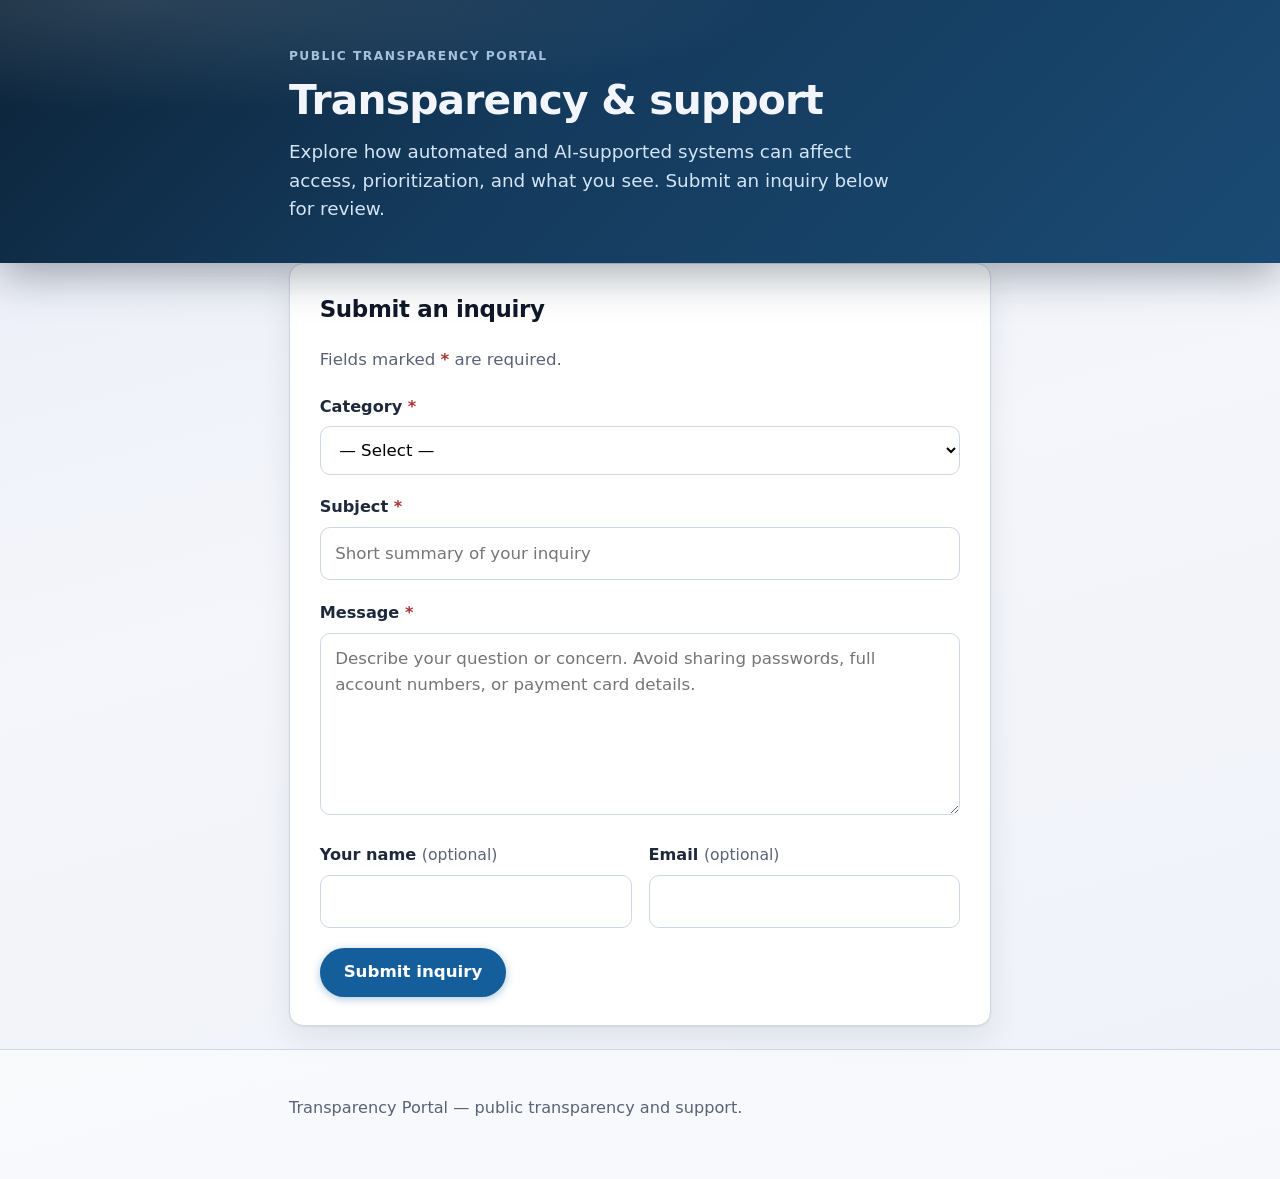
==== webportal/TransparencyPortal.Api/wwwroot/index.html @ 7e0c03d6 "new" ====
<!DOCTYPE html>
<html lang="en">
<head>
  <meta charset="utf-8" />
  <meta name="viewport" content="width=device-width, initial-scale=1" />
  <title>Transparency Portal — Submit an inquiry</title>
  <meta name="description" content="Public transparency portal: submit an inquiry about how automated and AI-supported systems affect what you see, and follow the conversation with support." />
  <link rel="stylesheet" href="css/user.css" />
</head>
<body>
  <a class="skip-link" href="#main">Skip to content</a>
  <header class="site-header">
    <div class="wrap">
      <p class="eyebrow">Public transparency portal</p>
      <h1>Transparency &amp; support</h1>
      <p class="lede">
        Explore how automated and AI-supported systems can affect access, prioritization, and what you see. Submit an inquiry below for review.
      </p>
    </div>
  </header>

  <main id="main" class="wrap">
    <section id="form-panel" class="panel">
      <h2>Submit an inquiry</h2>
      <p id="form-intro" class="intro">
        Fields marked <span class="req" aria-hidden="true">*</span> are required.
      </p>

      <form id="ticket-form" novalidate>
        <div class="field">
          <label for="category">Category <span class="req" aria-hidden="true">*</span></label>
          <select id="category" name="category" required>
            <option value="">— Select —</option>
            <option value="transparency">Transparency &amp; policy</option>
            <option value="ranking">Ranking, search &amp; prioritization</option>
            <option value="account">Account access</option>
            <option value="billing">Billing</option>
            <option value="feedback">Feedback</option>
            <option value="other">Other</option>
          </select>
        </div>

        <div class="field">
          <label for="subject">Subject <span class="req" aria-hidden="true">*</span></label>
          <input type="text" id="subject" name="subject" maxlength="200" required autocomplete="off" placeholder="Short summary of your inquiry" />
        </div>

        <div class="field">
          <label for="message">Message <span class="req" aria-hidden="true">*</span></label>
          <textarea id="message" name="message" rows="6" maxlength="8000" required placeholder="Describe your question or concern. Avoid sharing passwords, full account numbers, or payment card details."></textarea>
        </div>

        <div class="field-row">
          <div class="field">
            <label for="contact-name">Your name <span class="optional">(optional)</span></label>
            <input type="text" id="contact-name" name="contactName" maxlength="120" autocomplete="name" />
          </div>
          <div class="field">
            <label for="contact-email">Email <span class="optional">(optional)</span></label>
            <input type="email" id="contact-email" name="contactEmail" maxlength="200" autocomplete="email" />
          </div>
        </div>

        <button type="submit" class="btn primary" id="submit-btn">Submit inquiry</button>
      </form>
    </section>

    <section id="ticket-detail-panel" class="panel ticket-detail" hidden>
      <div id="ticket-not-found" class="ticket-not-found" hidden>
        <h2>Ticket not found</h2>
        <p class="hint">We couldn’t find an inquiry with ticket ID <strong id="not-found-id"></strong>.</p>
        <p><a href="#" class="link" id="link-not-found-home">Back to inquiries</a></p>
      </div>

      <div id="ticket-detail-content" class="ticket-detail-content" hidden>
        <div class="ticket-detail-header">
          <h2 class="detail-title">
            Ticket <span class="ref-id detail-ref" id="detail-ticket-id"></span>
          </h2>
          <p class="ticket-subject-line" id="detail-subject"></p>
          <p class="ticket-meta-line">
            <span id="detail-category"></span>
            <span class="ticket-meta-sep" aria-hidden="true"> · </span>
            Opened <time id="detail-created"></time>
          </p>
          <p class="ticket-contact-line" id="detail-contact-line" hidden></p>
        </div>

        <p id="ticket-detail-flash" class="detail-flash" hidden role="status"></p>

        <div class="conversation" id="conversation-thread" aria-live="polite" aria-relevant="additions"></div>

        <form id="followup-form" class="followup-form" novalidate>
          <label for="followup-message">Your follow-up</label>
          <textarea
            id="followup-message"
            name="followupMessage"
            rows="4"
            maxlength="8000"
            placeholder="Add another message to this conversation."
          ></textarea>
          <button type="submit" class="btn primary" id="btn-followup-send">Send follow-up</button>
        </form>

        <p class="detail-actions">
          <button type="button" class="btn ghost" id="btn-ticket-back">Back to inquiries</button>
          <button type="button" class="btn ghost" id="btn-ticket-another">Submit another inquiry</button>
        </p>
      </div>
    </section>

    <section id="history-panel" class="panel history" hidden>
      <h2>Your recent inquiries</h2>
      <p class="history-note">Select a ticket to view the conversation with support.</p>
      <ul id="ticket-history" class="ticket-history"></ul>
    </section>
  </main>

  <footer class="site-footer">
    <div class="wrap">
      <p class="footer-note">Transparency Portal — public transparency and support.</p>
    </div>
  </footer>

  <script src="js/user.js" defer></script>
</body>
</html>
---- webportal/TransparencyPortal.Api/wwwroot/css/user.css ----
:root {
  color-scheme: light;
  --bg: #eef1f8;
  --bg-accent: linear-gradient(165deg, #e8ecf6 0%, #f4f6fb 45%, #eef1f8 100%);
  --surface: #ffffff;
  --text: #12151c;
  --muted: #5a6278;
  --border: #cfd6e6;
  --accent: #155e9c;
  --accent-hover: #124f84;
  --accent-soft: #e3eef8;
  --accent-border: #a8c4e0;
  --danger: #a83232;
  --ok: #1d6b3d;
  --radius: 14px;
  --radius-sm: 10px;
  --shadow: 0 1px 2px rgba(15, 23, 42, 0.06), 0 12px 32px rgba(15, 23, 42, 0.08);
  --shadow-sm: 0 2px 8px rgba(15, 23, 42, 0.06);
  font-family: "Segoe UI", system-ui, -apple-system, sans-serif;
  line-height: 1.55;
  font-size: 1.0625rem;
}

*,
*::before,
*::after {
  box-sizing: border-box;
}

body {
  margin: 0;
  min-height: 100vh;
  background: var(--bg-accent);
  color: var(--text);
  -webkit-font-smoothing: antialiased;
}

.skip-link {
  position: absolute;
  left: -999px;
  top: 0;
  padding: 0.5rem 1rem;
  background: var(--surface);
  border: 1px solid var(--border);
  border-radius: var(--radius-sm);
  z-index: 100;
  font-weight: 600;
}

.skip-link:focus {
  left: 1rem;
  outline: 2px solid var(--accent);
  outline-offset: 2px;
}

.wrap {
  max-width: 44rem;
  margin: 0 auto;
  padding: 0 1.35rem;
}

.site-header {
  position: relative;
  background: linear-gradient(135deg, #0c2338 0%, #143a5c 42%, #1a4a73 100%);
  color: #f2f6fc;
  padding: 2.75rem 0 2.35rem;
  box-shadow: 0 12px 40px rgba(8, 20, 40, 0.35);
}

.site-header::after {
  content: "";
  position: absolute;
  inset: 0;
  background: radial-gradient(1200px 200px at 10% 0%, rgba(255, 255, 255, 0.12), transparent 55%);
  pointer-events: none;
}

.site-header .wrap {
  position: relative;
  z-index: 1;
}

.eyebrow {
  text-transform: uppercase;
  letter-spacing: 0.12em;
  font-size: 0.72rem;
  font-weight: 700;
  margin: 0 0 0.65rem;
  opacity: 0.88;
  color: #b8d4f0;
}

.site-header h1 {
  margin: 0 0 0.85rem;
  font-size: clamp(1.85rem, 4.5vw, 2.4rem);
  font-weight: 700;
  letter-spacing: -0.02em;
  line-height: 1.15;
}

.lede {
  margin: 0;
  max-width: 52ch;
  color: #d4e5f7;
  font-size: 1.08rem;
  line-height: 1.55;
}

main {
  padding: 2.25rem 0 3.5rem;
}

.intro {
  margin: 0 0 1.25rem;
  color: var(--muted);
  font-size: 0.98rem;
}

.req {
  color: var(--danger);
  font-weight: 700;
}

.optional {
  font-weight: 400;
  color: var(--muted);
  font-size: 0.92rem;
}

.panel {
  background: var(--surface);
  border: 1px solid var(--border);
  border-radius: var(--radius);
  padding: 1.65rem 1.75rem;
  margin-bottom: 1.35rem;
  box-shadow: var(--shadow);
}

.panel h2 {
  margin: 0 0 1.1rem;
  font-size: 1.35rem;
  font-weight: 700;
  letter-spacing: -0.015em;
  color: #0f1729;
}

.field {
  margin-bottom: 1.15rem;
}

.field-row {
  display: grid;
  grid-template-columns: 1fr 1fr;
  gap: 1rem;
}

@media (max-width: 560px) {
  .field-row {
    grid-template-columns: 1fr;
  }
}

.field label {
  display: block;
  font-weight: 700;
  margin-bottom: 0.45rem;
  font-size: 0.95rem;
  color: #1e293b;
}

input[type="text"],
input[type="email"],
select,
textarea {
  width: 100%;
  padding: 0.75rem 0.85rem;
  border-radius: var(--radius-sm);
  border: 1px solid var(--border);
  font: inherit;
  font-size: 0.98rem;
  background: #fff;
  transition: border-color 0.15s ease, box-shadow 0.15s ease;
}

select {
  cursor: pointer;
}

textarea {
  resize: vertical;
  min-height: 120px;
}

input:hover,
select:hover,
textarea:hover {
  border-color: #aab6cc;
}

input:focus-visible,
select:focus-visible,
textarea:focus-visible {
  outline: none;
  border-color: var(--accent);
  box-shadow: 0 0 0 3px rgba(21, 94, 156, 0.2);
}

.btn {
  display: inline-flex;
  align-items: center;
  justify-content: center;
  gap: 0.4rem;
  padding: 0.62rem 1.35rem;
  border-radius: 999px;
  border: 1px solid transparent;
  font: inherit;
  font-weight: 700;
  font-size: 0.98rem;
  cursor: pointer;
  transition: filter 0.15s ease, box-shadow 0.15s ease, border-color 0.15s ease;
}

.btn.primary {
  background: var(--accent);
  color: #fff;
  box-shadow: 0 2px 8px rgba(21, 94, 156, 0.35);
}

.btn.primary:hover {
  background: var(--accent-hover);
}

.btn.primary:focus-visible {
  outline: 2px solid var(--accent);
  outline-offset: 3px;
}

.btn.ghost {
  background: #fff;
  border-color: var(--border);
  color: var(--text);
}

.btn.ghost:hover {
  border-color: #9aa4b8;
  background: #f8fafc;
}

.ref-id {
  font-family: ui-monospace, "Cascadia Code", Consolas, monospace;
  font-size: 1.05rem;
  font-weight: 600;
  word-break: break-all;
  margin: 0.35rem 0 1.25rem;
  padding: 0.75rem 1rem;
  background: #f1f5f9;
  border: 1px dashed #94a3b8;
  border-radius: var(--radius-sm);
  color: #0f172a;
}

.hint {
  color: var(--muted);
  margin: 0 0 1.35rem;
  font-size: 0.98rem;
}

.history-note {
  margin: 0 0 1rem;
  font-size: 0.92rem;
  color: var(--muted);
}

.ticket-history {
  list-style: none;
  margin: 0;
  padding: 0;
  display: flex;
  flex-direction: column;
  gap: 0.85rem;
}

.ticket-history li {
  margin: 0;
  padding: 0;
}

.ticket-card {
  position: relative;
  display: flex;
  flex-direction: column;
  gap: 0.35rem;
  padding: 0.9rem 3.25rem 0.9rem 1rem;
  background: #f8fafc;
  border: 1px solid #e2e8f0;
  border-radius: var(--radius-sm);
  text-decoration: none;
  color: inherit;
  transition: border-color 0.15s ease, box-shadow 0.15s ease, background 0.15s ease;
}

.ticket-card:hover {
  border-color: var(--accent);
  background: var(--accent-soft);
  box-shadow: var(--shadow-sm);
}

.ticket-card:focus-visible {
  outline: 2px solid var(--accent);
  outline-offset: 2px;
}

.ticket-open-hint {
  position: absolute;
  top: 50%;
  right: 1rem;
  transform: translateY(-50%);
  font-size: 0.8rem;
  font-weight: 700;
  color: var(--accent);
}

.ticket-id {
  font-family: ui-monospace, Consolas, monospace;
  font-size: 0.9rem;
  font-weight: 700;
  color: var(--accent);
}

.ticket-meta {
  font-size: 0.85rem;
  color: var(--muted);
}

.ticket-subject {
  font-weight: 600;
  color: #1e293b;
  padding-right: 0.25rem;
}

.detail-title {
  margin: 0 0 1.25rem;
  font-size: 1.35rem;
  font-weight: 700;
  letter-spacing: -0.015em;
  color: #0f1729;
  line-height: 1.35;
}

.detail-title .detail-ref {
  display: inline-block;
  margin: 0 0 0 0.35rem;
  vertical-align: middle;
  font-size: 1.05rem;
  padding: 0.35rem 0.65rem;
}

.ticket-detail-header {
  margin-bottom: 1.25rem;
}

.ticket-detail-header .detail-title {
  margin-bottom: 0.5rem;
}

.ticket-subject-line {
  margin: 0 0 0.35rem;
  font-size: 1.08rem;
  font-weight: 600;
  color: #1e293b;
  line-height: 1.4;
}

.ticket-meta-line {
  margin: 0 0 0.35rem;
  font-size: 0.92rem;
  color: var(--muted);
}

.ticket-meta-line time {
  font-weight: 600;
  color: #475569;
}

.ticket-contact-line {
  margin: 0.5rem 0 0;
  font-size: 0.92rem;
  color: var(--muted);
}

.detail-flash {
  margin: 0 0 1.15rem;
  padding: 0.9rem 1rem;
  background: #e8f5ee;
  border: 1px solid #9dceb0;
  border-radius: var(--radius-sm);
  color: #14532d;
  font-weight: 600;
  font-size: 0.98rem;
}

.ticket-not-found h2 {
  margin: 0 0 0.75rem;
}

.conversation {
  display: flex;
  flex-direction: column;
  gap: 1rem;
  margin: 0 0 1.35rem;
  padding: 1rem 0;
  max-height: min(70vh, 520px);
  overflow-y: auto;
  border-top: 1px solid #e2e8f0;
  border-bottom: 1px solid #e2e8f0;
}

.bubble {
  max-width: 92%;
  border-radius: var(--radius-sm);
  padding: 0.85rem 1rem;
  box-shadow: var(--shadow-sm);
}

.bubble--user {
  align-self: flex-end;
  background: #e8eef8;
  border: 1px solid #c5d4eb;
}

.bubble--staff {
  align-self: flex-start;
  background: #f0f7fc;
  border: 1px solid var(--accent-border);
}

.bubble-head {
  display: flex;
  flex-wrap: wrap;
  justify-content: space-between;
  gap: 0.35rem 0.75rem;
  margin-bottom: 0.5rem;
  font-size: 0.82rem;
}

.bubble-label {
  font-weight: 700;
  color: #0f1729;
}

.bubble--staff .bubble-label {
  color: var(--accent);
}

.bubble-time {
  color: var(--muted);
  font-variant-numeric: tabular-nums;
}

.bubble-body {
  margin: 0;
  font-size: 0.98rem;
  line-height: 1.55;
  color: #1e293b;
  white-space: pre-wrap;
  word-break: break-word;
}

.followup-form {
  margin: 0 0 1.25rem;
}

.followup-form label {
  display: block;
  font-weight: 700;
  margin-bottom: 0.45rem;
  font-size: 0.95rem;
  color: #1e293b;
}

.followup-form textarea {
  width: 100%;
  margin-bottom: 0.75rem;
  padding: 0.75rem 0.85rem;
  border-radius: var(--radius-sm);
  border: 1px solid var(--border);
  font: inherit;
  font-size: 0.98rem;
  min-height: 100px;
  resize: vertical;
}

.followup-form textarea:focus-visible {
  outline: none;
  border-color: var(--accent);
  box-shadow: 0 0 0 3px rgba(21, 94, 156, 0.2);
}

.detail-actions {
  display: flex;
  flex-wrap: wrap;
  gap: 0.75rem;
  margin: 0;
}

.link {
  color: var(--accent);
  font-weight: 700;
  text-decoration: none;
  border-bottom: 1px solid rgba(21, 94, 156, 0.35);
}

.link:hover {
  border-bottom-color: var(--accent);
}

.site-footer {
  border-top: 1px solid var(--border);
  padding: 1.75rem 0 2.5rem;
  color: var(--muted);
  font-size: 0.95rem;
  background: rgba(255, 255, 255, 0.55);
}

.footer-note code {
  font-size: 0.88em;
  padding: 0.15rem 0.4rem;
  background: #e2e8f0;
  border-radius: 6px;
}

@media (max-width: 520px) {
  .panel {
    padding: 1.25rem 1.2rem;
  }

  .site-header {
    padding: 2.25rem 0 1.85rem;
  }
}
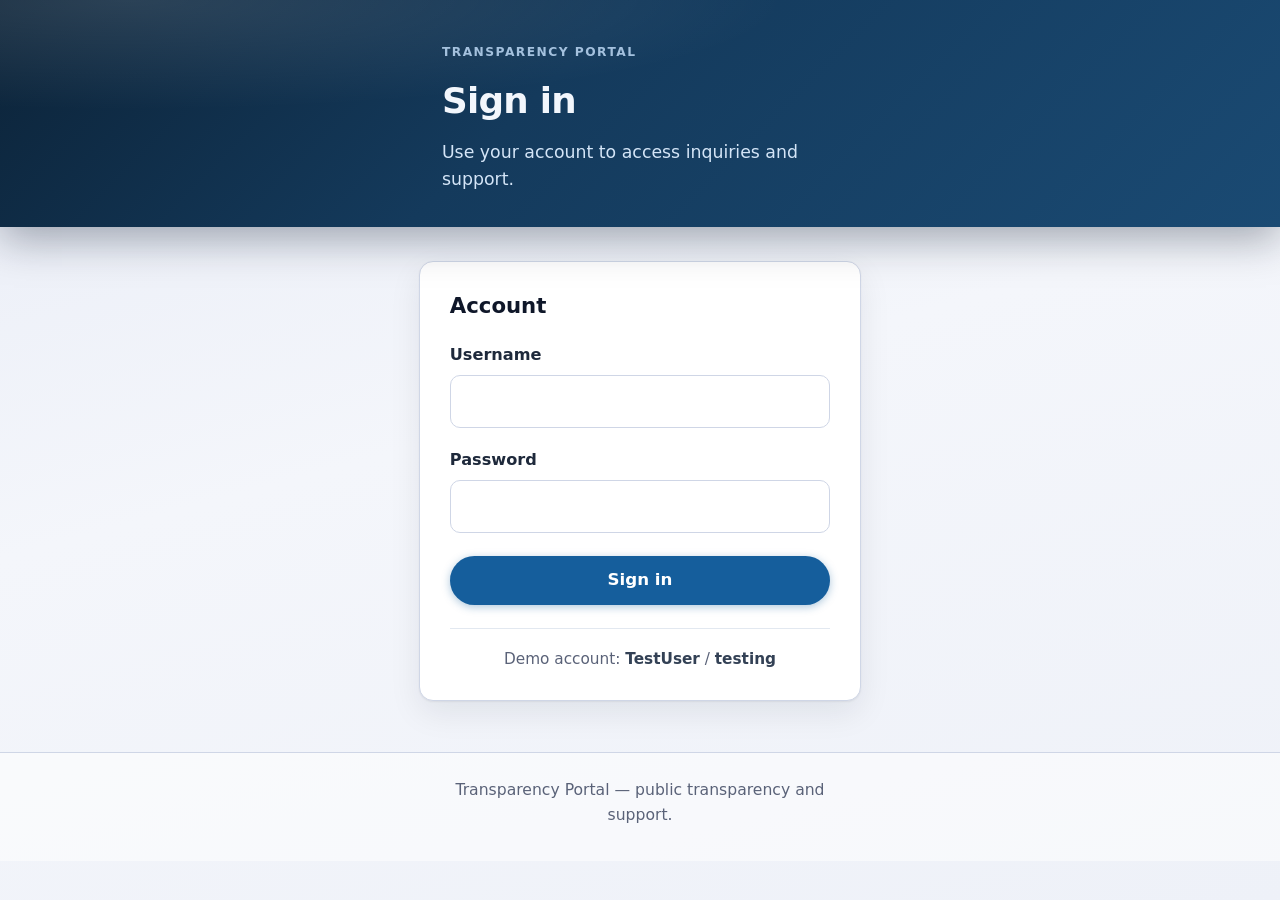
==== commit 3a35f14c: "login page" ====
--- a/webportal/TransparencyPortal.Api/wwwroot/index.html
+++ b/webportal/TransparencyPortal.Api/wwwroot/index.html
@@ -8,7 +8,18 @@
   <link rel="stylesheet" href="css/user.css" />
 </head>
 <body>
+  <script src="js/auth.js"></script>
+  <script src="js/auth-guard.js"></script>
   <a class="skip-link" href="#main">Skip to content</a>
+  <div class="app-topbar">
+    <div class="wrap app-topbar-inner">
+      <span class="app-topbar-brand">Transparency Portal</span>
+      <div class="app-topbar-actions">
+        <a class="app-topbar-link" href="home.html">Home</a>
+        <button type="button" class="btn btn-topbar" id="nav-logout">Log out</button>
+      </div>
+    </div>
+  </div>
   <header class="site-header">
     <div class="wrap">
       <p class="eyebrow">Public transparency portal</p>
--- a/webportal/TransparencyPortal.Api/wwwroot/css/user.css
+++ b/webportal/TransparencyPortal.Api/wwwroot/css/user.css
@@ -35,6 +35,73 @@
   -webkit-font-smoothing: antialiased;
 }
 
+.app-topbar {
+  background: rgba(255, 255, 255, 0.92);
+  border-bottom: 1px solid var(--border);
+  box-shadow: 0 1px 0 rgba(15, 23, 42, 0.04);
+}
+
+.app-topbar-inner {
+  display: flex;
+  align-items: center;
+  justify-content: space-between;
+  gap: 1rem;
+  min-height: 3.25rem;
+  max-width: 44rem;
+  margin: 0 auto;
+  padding: 0 1.35rem;
+}
+
+.app-topbar-brand {
+  font-weight: 700;
+  font-size: 0.95rem;
+  color: #0f1729;
+}
+
+.app-topbar-actions {
+  display: flex;
+  align-items: center;
+  gap: 0.75rem;
+}
+
+.app-topbar-link {
+  font-weight: 700;
+  font-size: 0.92rem;
+  color: var(--accent);
+  text-decoration: none;
+  border-bottom: 1px solid rgba(21, 94, 156, 0.35);
+}
+
+.app-topbar-link:hover {
+  border-bottom-color: var(--accent);
+}
+
+.btn-topbar {
+  display: inline-flex;
+  align-items: center;
+  justify-content: center;
+  padding: 0.5rem 1.1rem;
+  border-radius: 999px;
+  border: 1px solid #cbd5e1;
+  font: inherit;
+  font-weight: 700;
+  font-size: 0.92rem;
+  cursor: pointer;
+  background: #fff;
+  color: var(--text);
+  transition: border-color 0.15s ease, background 0.15s ease;
+}
+
+.btn-topbar:hover {
+  border-color: #9aa4b8;
+  background: #f8fafc;
+}
+
+.btn-topbar:focus-visible {
+  outline: 2px solid var(--accent);
+  outline-offset: 2px;
+}
+
 .skip-link {
   position: absolute;
   left: -999px;
